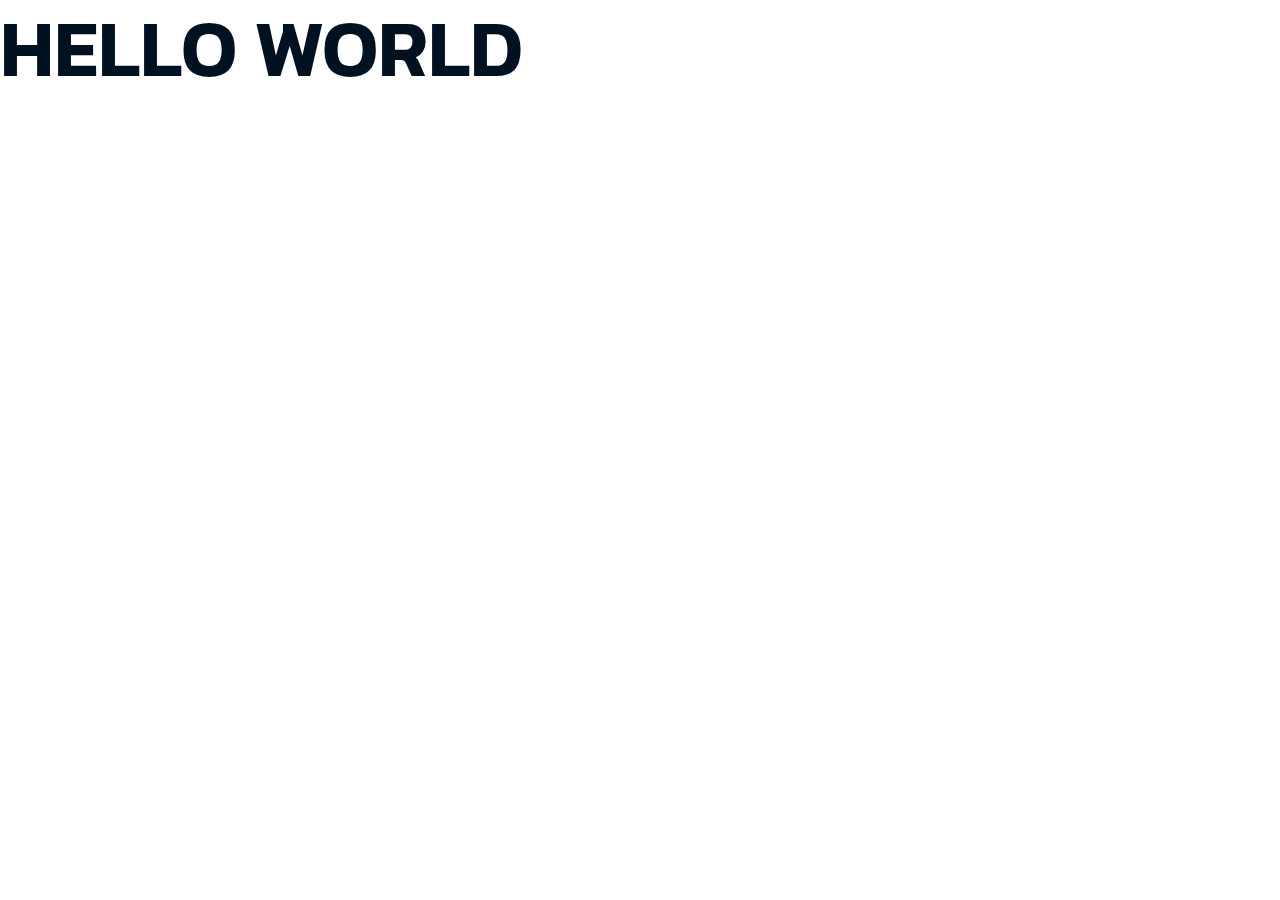
==== projects.html @ 4e856ba3 "first commit" ====
<!DOCTYPE html>
<html lang="en">
<head>
    <meta charset="UTF-8">
    <meta name="viewport" content="width=device-width, initial-scale=1.0">
    <title>PROJECTS</title>
    <link rel="stylesheet" href="css/all.min.css">
    <link rel="stylesheet" href="css/bootstrap.min.css">
    <link rel="stylesheet" href="css/bootstrap.min.css.map">
    <link rel="stylesheet" href="style.css">
    <link rel="stylesheet" href="https://cdnjs.cloudflare.com/ajax/libs/font-awesome/6.0.0-beta3/css/all.min.css">
    <link rel="preconnect" href="https://fonts.googleapis.com">
    <link rel="preconnect" href="https://fonts.gstatic.com" crossorigin>
    <link href="https://fonts.googleapis.com/css2?family=Kanit:ital,wght@0,100;0,200;0,300;0,400;0,500;0,600;0,700;0,800;0,900;1,100;1,200;1,300;1,400;1,500;1,600;1,700;1,800;1,900&display=swap" rel="stylesheet">
    <script src="main.js"></script>
</head>
<body>
    <h1>HELLO WORLD</h1>
</body>
</html>
---- style.css ----
.section1-background {
    width: 100vw;
    height: 1530px;
    background-image: url('./layered-waves-haikei.svg');
    background-repeat: no-repeat;
    background-size: cover;
}

.section2-background {
    width: 100vw;
    height: max-content;
    background-image: url('./wave-haikei\ \(1\).svg');
    background-repeat: no-repeat;
    background-size: cover;
}

.section3-background {
    width: 100vw;
    height: 800px;
    background-image: url('./blurry-gradient-haikei.svg');
    background-repeat: no-repeat;
    background-size: cover;
}

nav {
    background-color: var(--maincolor);
    height: 90px;
    text-transform: uppercase;
    font-weight: 650;
    font-size: large;
    z-index: 99999;
    width: auto;
    border-bottom: #06d6a0 solid 3px;

}

#nav-image {
    width: 200px;
    height: 60px;
    margin-left: 10px;
}

.navbar .navbar-nav .nav-link {
    color: #06d6a0;
    padding: 10px;
}

.navbar .navbar-nav .nav-link:hover {
    color: #ffd166;
}

.section1 {
    display: flex;
    flex-direction: column;
    justify-content: center;
    align-items: center;
}

:root {
    --maincolor: #001122
}

h3 {
    color: var(--maincolor);
    font-family: "Kanit";
    font-weight: 400;
    font-size: 40px;
    margin-top: 250px;
}

h1 {
    color: var(--maincolor);
    font-family: "Kanit";
    font-weight: 600;
    font-size: 80px;
}

h4 {
    color: var(--maincolor);
    font-family: "Kanit";
    font-weight: 500;
    font-size: 35px;

}

#hovered-button {
    background-color: #06d6a0;
    border-radius: 15px;
    box-shadow: 0px 1px 15px rgb(151, 172, 176);
    border: solid 0px;
    font-weight: 560;
    font-family: "Kanit";
    font-size: large;
    text-transform: uppercase;
    color: #014455;
    width: 240px;
    height: 55px;
    transition: all 0.5s ease;
    position: relative;
    margin-top: 130px;
}

#hovered-button:hover {
    background-color: #00cc96;
    transform: translateY(-10%) scale(1.09, 1.11);
}

#icons-list {
    list-style: none;
    display: flex;
    flex-direction: row;
    justify-content: center;
    margin-top: 100px;
    margin-right: 30px;
}

a {
    text-decoration: none;
    color: #fff9fb;
    padding: 15px;
}

#social-blue:hover {
    color: hwb(0 0% 100%);
}

#social-red:hover {
    color: rgb(255, 37, 37);
}

#social-purple:hover {
    color: rgb(255, 0, 144);
}

#social-gray:hover {
    color: rgb(0, 28, 76);
}

#about-title {
    color: #ffd166;
    margin-left: 580px;
    margin-top: 300px;
    font-family: "Kanit";
}

.image-portfolio {
    background-color: #00cc96;
    width: fit-content;
    display: flex;
    position: absolute;
    margin-top: 390px;
    left: 200px;
    border-radius: 100px 100px 10px 10px;
}

#owener-image {
    width: 300px;
    height: 310px;
    box-shadow: 0px 1px 15px rgb(94, 115, 119);
    border-radius: 100px 100px 10px 10px;
}

#about-text {
    font-weight: 400;
    font-size: larger;
    font-family: "Kanit";
    color: #00cc96;
    width: 1200px;
    margin-left: 580px;
}

.cards-title {
    width: 100vw;
    padding-top: 100px;
    background-color: var(--maincolor);
    color: white;
    text-align: center;
    text-transform: uppercase;
}

#cards-section {
    padding-top: 120px;
    margin-left: 135px;
    font-family: "Kanit";
}

#cards-row2 {
    margin-top: 50px;
}

.contact-title {
    background-color: #FCAF3C;
    width: 104%;
    padding-top: 140px;
    margin-left: -30px;
    text-align: center;
    text-transform: uppercase;
    overflow: hidden;
}

form {
    position: absolute;
    margin-top: 200px;
    left: 630px;
    padding: 30px;
    font-family: "Kanit";
    text-align: center;
}

#cotact-field {
    background-color: #ffffffe3;
    box-shadow: 0.3px 0.3px 10px #bcbcbc92;
    border-radius: 15px;
    width: 800px;
    height: 480px;
}

#first-name {
    position: absolute;
    left: 15px;
    padding-top: 10px;
}

#second-name {
    position: absolute;
    right: 20px;
    padding-top: 10px;
}

#email-field {
    position: absolute;
    top: 120px;
}

#telephone {
    position: absolute;
    top: 200px;
}

#text-area {
    position: absolute;
    top: 290px;
}

textarea {
    max-height: 100px;
}

#input-width1 {
    width: 300px;
}

#submit-button {
    background-color: #06d69e;
    border-radius: 15px;
    box-shadow: 0px 1px 15px rgb(151, 172, 176);
    border: solid 0px;
    font-weight: 560;
    font-family: "Kanit";
    font-size: large;
    text-transform: uppercase;
    color: #014455;
    width: 240px;
    height: 40px;
    position: relative;
    margin-top: 40px;
}

#submit-button:hover {
    background-color: #00b383;
}
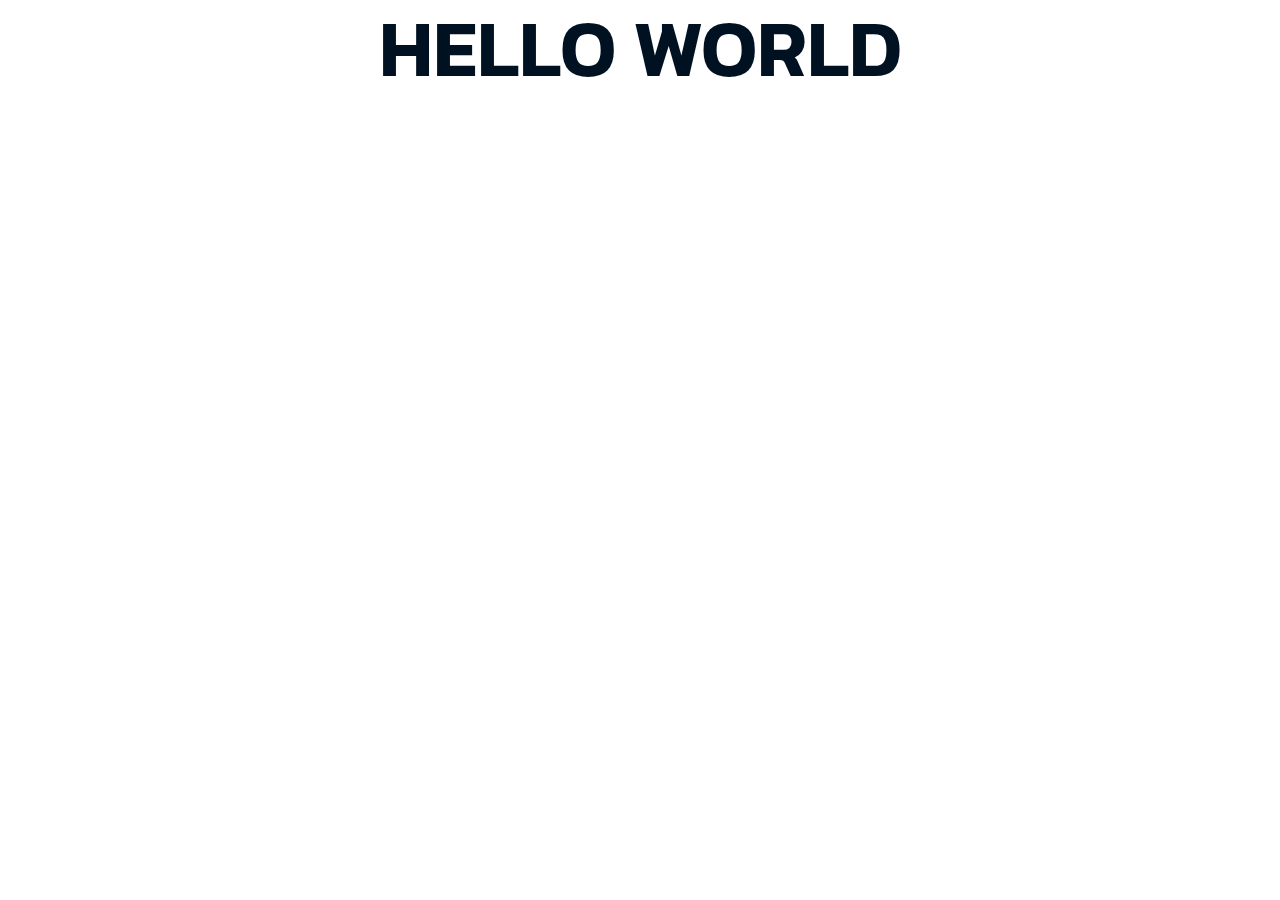
==== commit 32d54f3e: "updated version of the web and made the web responsive for all screens" ====
--- a/projects.html
+++ b/projects.html
@@ -12,9 +12,8 @@
     <link rel="preconnect" href="https://fonts.googleapis.com">
     <link rel="preconnect" href="https://fonts.gstatic.com" crossorigin>
     <link href="https://fonts.googleapis.com/css2?family=Kanit:ital,wght@0,100;0,200;0,300;0,400;0,500;0,600;0,700;0,800;0,900;1,100;1,200;1,300;1,400;1,500;1,600;1,700;1,800;1,900&display=swap" rel="stylesheet">
-    <script src="main.js"></script>
 </head>
 <body>
-    <h1>HELLO WORLD</h1>
+    <h1 style="display: flex; align-items: center; justify-content: center;">HELLO WORLD</h1>
 </body>
 </html>--- a/style.css
+++ b/style.css
@@ -1,25 +1,32 @@
-.section1-background {
+body{
+    overflow-x: hidden;
+}
+
+.section1-background,
+.section2-background,
+.section3-background {
     width: 100vw;
-    height: 1530px;
-    background-image: url('./layered-waves-haikei.svg');
+    height: auto;
+    padding-bottom: 30rem;
     background-repeat: no-repeat;
     background-size: cover;
+    background-position: center;
+}
+
+/* Specific background images */
+.section1-background {
+    background-image: url('./layered-waves-haikei.svg');
 }
 
 .section2-background {
-    width: 100vw;
-    height: max-content;
-    background-image: url('./wave-haikei\ \(1\).svg');
-    background-repeat: no-repeat;
-    background-size: cover;
+    padding-top: 16rem;
+    padding-bottom: 6rem;
+    background-image: url('./wave-haikei (1).svg');
 }
 
 .section3-background {
-    width: 100vw;
-    height: 800px;
+    padding-bottom: 100px;
     background-image: url('./blurry-gradient-haikei.svg');
-    background-repeat: no-repeat;
-    background-size: cover;
 }
 
 nav {
@@ -52,7 +59,6 @@
 .section1 {
     display: flex;
     flex-direction: column;
-    justify-content: center;
     align-items: center;
 }
 
@@ -105,15 +111,6 @@
     transform: translateY(-10%) scale(1.09, 1.11);
 }
 
-#icons-list {
-    list-style: none;
-    display: flex;
-    flex-direction: row;
-    justify-content: center;
-    margin-top: 100px;
-    margin-right: 30px;
-}
-
 a {
     text-decoration: none;
     color: #fff9fb;
@@ -138,26 +135,12 @@
 
 #about-title {
     color: #ffd166;
-    margin-left: 580px;
-    margin-top: 300px;
-    font-family: "Kanit";
-}
-
-.image-portfolio {
-    background-color: #00cc96;
-    width: fit-content;
-    display: flex;
-    position: absolute;
-    margin-top: 390px;
-    left: 200px;
-    border-radius: 100px 100px 10px 10px;
-}
-
-#owener-image {
-    width: 300px;
-    height: 310px;
-    box-shadow: 0px 1px 15px rgb(94, 115, 119);
-    border-radius: 100px 100px 10px 10px;
+    font-family: "Kanit";
+    font-size: 40px;
+    font-weight: 400;
+    margin-top: 20px;
+    position: relative;
+    top: 440px;
 }
 
 #about-text {
@@ -165,13 +148,88 @@
     font-size: larger;
     font-family: "Kanit";
     color: #00cc96;
-    width: 1200px;
-    margin-left: 580px;
+    max-width: 1100px;
+    margin-top: 20px;
+    position: relative;
+    top: 420px;
+}
+
+.image-portfolio {
+    background-color: #00cc96;
+    border-radius: 100px 100px 10px 10px;
+    width: fit-content;
+    margin-bottom: 20px;
+    box-shadow: 0px 1px 15px rgb(94, 115, 119);
+    position: relative;
+    top: 400px;
+}
+
+#owner-image {
+    width: 100%;
+    max-width: 350px;
+    height: auto;
+    border-radius: 100px 100px 10px 10px;
+}
+
+/* Responsive Adjustments */
+@media (max-width: 991px) {
+    .about-section {
+        flex-direction: column;
+        text-align: center;
+    }
+
+    #about-title,
+    #about-text {
+        text-align: center;
+        margin-left: 0;
+        margin-right: 0;
+    }
+
+    .image-portfolio {
+        margin: 0 auto 20px auto;
+    }
+}
+
+@media (max-width: 768px) {
+    .section1-background {
+        padding-bottom: 10rem;
+    }
+
+    .section2-background {
+        padding-top: 10rem;
+        padding-bottom: 3rem;
+    }
+
+    .section3-background {
+        padding-bottom: 60px;
+    }
+
+    #about-text {
+        font-size: medium;
+    }
+}
+
+@media (max-width: 576px) {
+    .section1-background {
+        padding-bottom: 5rem;
+    }
+
+    .section2-background {
+        padding-top: 5rem;
+        padding-bottom: 2rem;
+    }
+
+    .section3-background {
+        padding-bottom: 40px;
+    }
+
+    #about-text {
+        font-size: smaller;
+    }
 }
 
 .cards-title {
     width: 100vw;
-    padding-top: 100px;
     background-color: var(--maincolor);
     color: white;
     text-align: center;
@@ -180,7 +238,7 @@
 
 #cards-section {
     padding-top: 120px;
-    margin-left: 135px;
+
     font-family: "Kanit";
 }
 
@@ -189,67 +247,19 @@
 }
 
 .contact-title {
-    background-color: #FCAF3C;
-    width: 104%;
-    padding-top: 140px;
+    padding-top: 90px;
     margin-left: -30px;
     text-align: center;
     text-transform: uppercase;
     overflow: hidden;
 }
 
-form {
-    position: absolute;
-    margin-top: 200px;
-    left: 630px;
-    padding: 30px;
-    font-family: "Kanit";
-    text-align: center;
-}
-
-#cotact-field {
-    background-color: #ffffffe3;
-    box-shadow: 0.3px 0.3px 10px #bcbcbc92;
-    border-radius: 15px;
-    width: 800px;
-    height: 480px;
-}
-
-#first-name {
-    position: absolute;
-    left: 15px;
-    padding-top: 10px;
-}
-
-#second-name {
-    position: absolute;
-    right: 20px;
-    padding-top: 10px;
-}
-
-#email-field {
-    position: absolute;
-    top: 120px;
-}
-
-#telephone {
-    position: absolute;
-    top: 200px;
-}
-
-#text-area {
-    position: absolute;
-    top: 290px;
-}
-
-textarea {
-    max-height: 100px;
-}
-
-#input-width1 {
-    width: 300px;
-}
-
+form{
+    font-family: "Kanit";
+}
+form label{
+    font-weight: 500;
+}
 #submit-button {
     background-color: #06d69e;
     border-radius: 15px;
@@ -268,4 +278,4 @@
 
 #submit-button:hover {
     background-color: #00b383;
-}+}
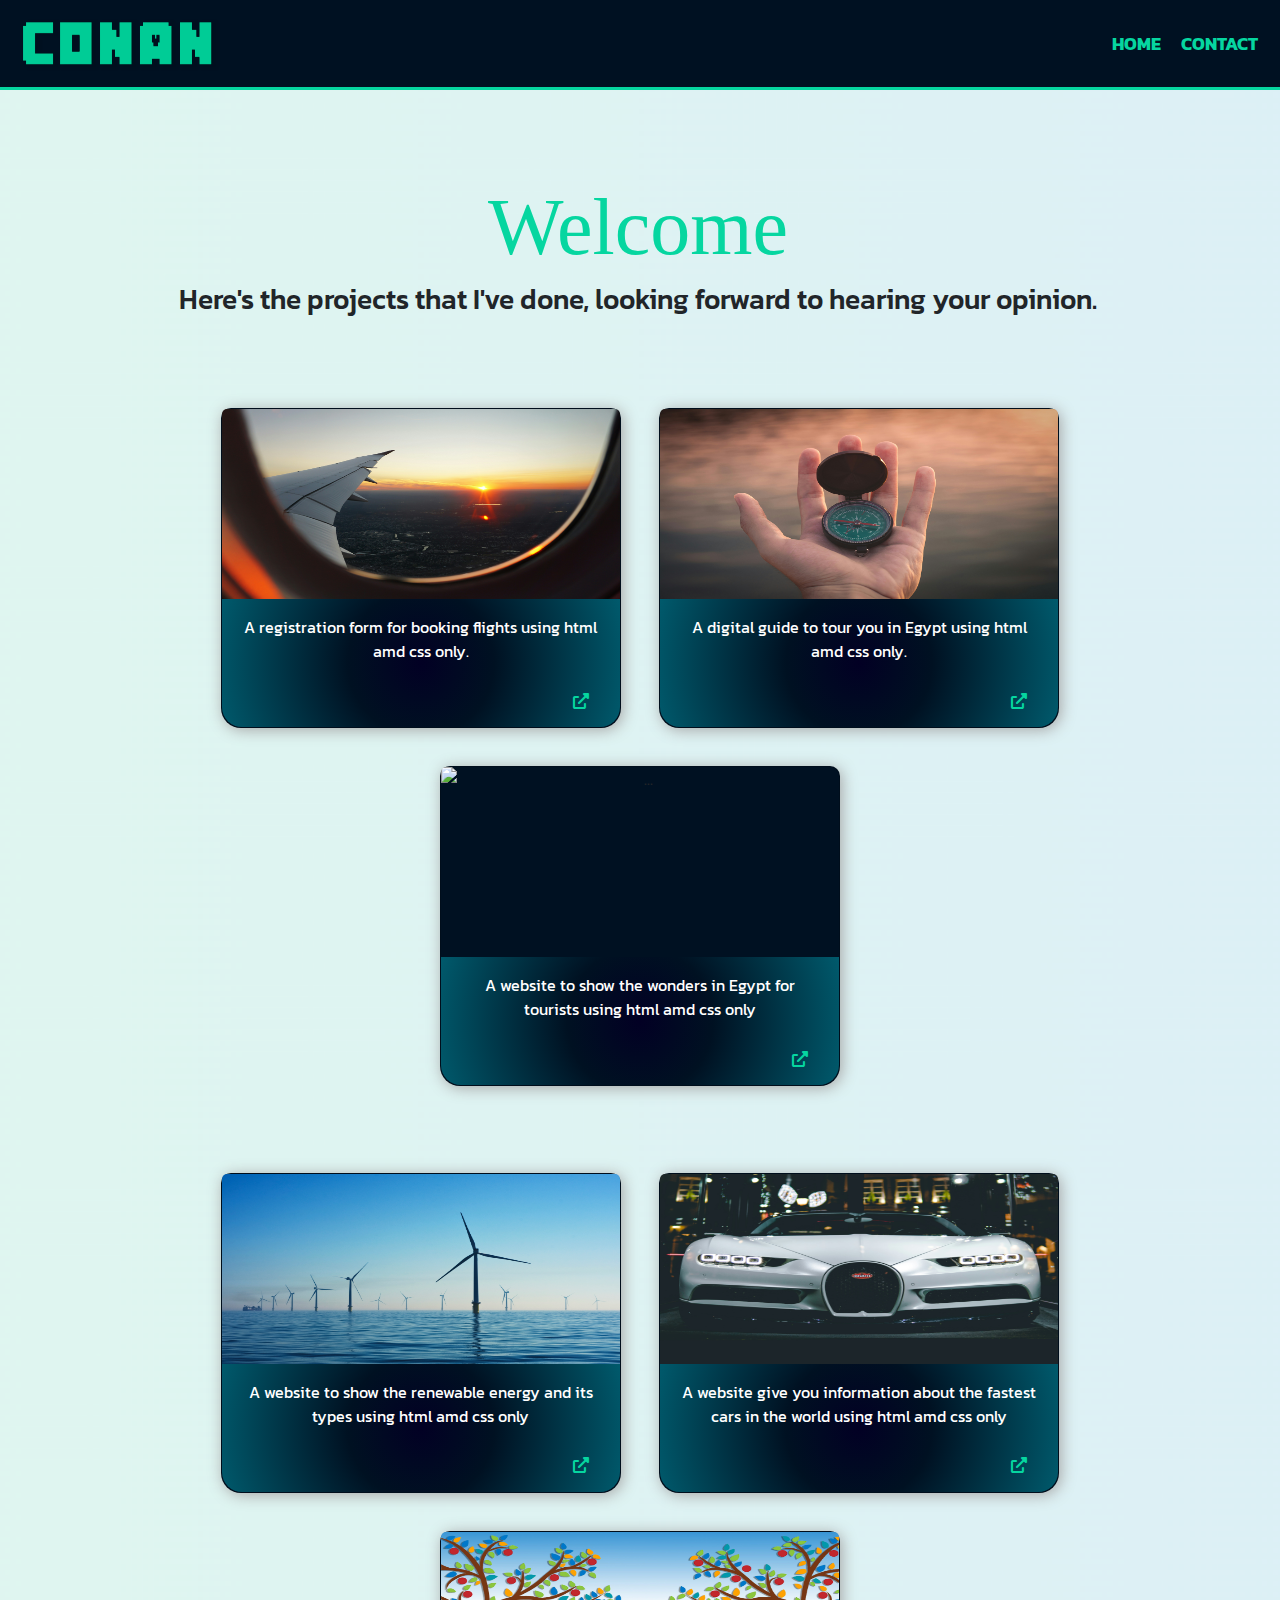
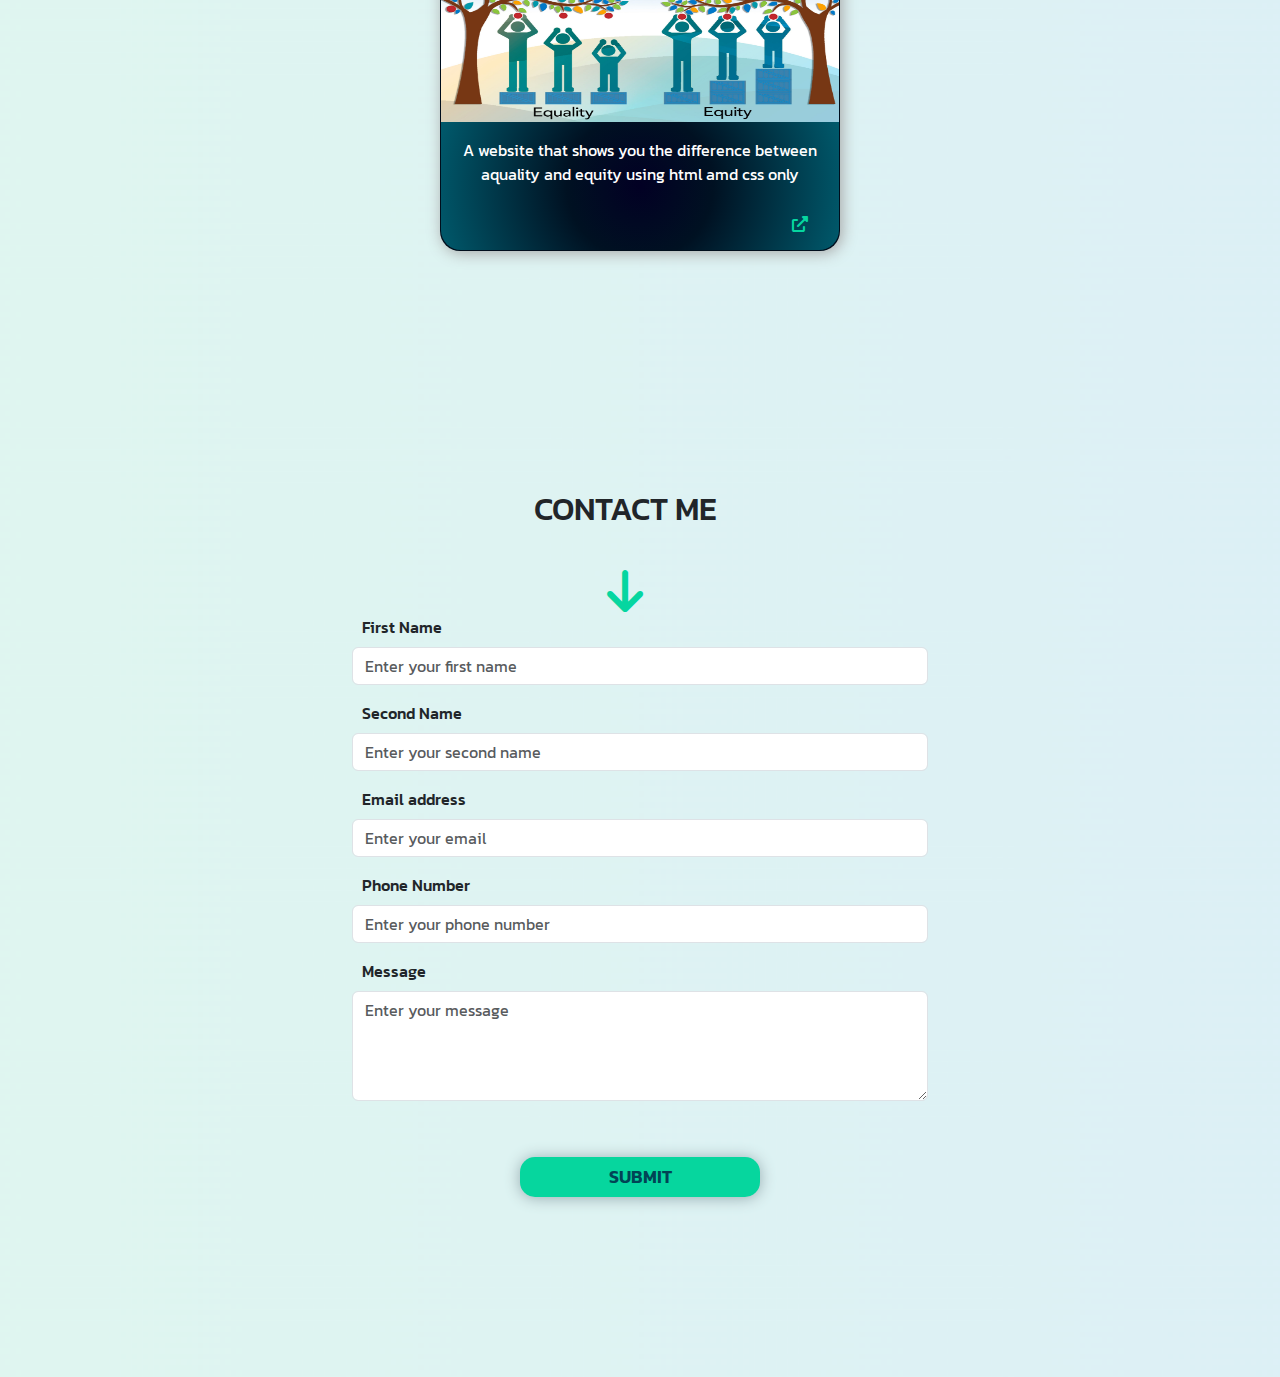
==== commit 6fa377f6: "Added projects page and made some changes" ====
--- a/projects.html
+++ b/projects.html
@@ -1,5 +1,6 @@
 <!DOCTYPE html>
 <html lang="en">
+
 <head>
     <meta charset="UTF-8">
     <meta name="viewport" content="width=device-width, initial-scale=1.0">
@@ -7,13 +8,123 @@
     <link rel="stylesheet" href="css/all.min.css">
     <link rel="stylesheet" href="css/bootstrap.min.css">
     <link rel="stylesheet" href="css/bootstrap.min.css.map">
-    <link rel="stylesheet" href="style.css">
+    <link rel="stylesheet" href="projects.css">
     <link rel="stylesheet" href="https://cdnjs.cloudflare.com/ajax/libs/font-awesome/6.0.0-beta3/css/all.min.css">
     <link rel="preconnect" href="https://fonts.googleapis.com">
     <link rel="preconnect" href="https://fonts.gstatic.com" crossorigin>
-    <link href="https://fonts.googleapis.com/css2?family=Kanit:ital,wght@0,100;0,200;0,300;0,400;0,500;0,600;0,700;0,800;0,900;1,100;1,200;1,300;1,400;1,500;1,600;1,700;1,800;1,900&display=swap" rel="stylesheet">
+    <link
+        href="https://fonts.googleapis.com/css2?family=Kanit:ital,wght@0,100;0,200;0,300;0,400;0,500;0,600;0,700;0,800;0,900;1,100;1,200;1,300;1,400;1,500;1,600;1,700;1,800;1,900&display=swap"
+        rel="stylesheet">
 </head>
+<header>
+    <nav class="navbar fixed-top navbar-expand-lg">
+        <div class="container-fluid">
+            <a class="navbar-brand" href="index.html"><img id="nav-image" src="media/Untitled image (2).png" alt=""></a>
+            <button class="navbar-toggler" type="button" data-bs-toggle="collapse"
+                data-bs-target="#navbarSupportedContent" aria-controls="navbarSupportedContent" aria-expanded="false"
+                aria-label="Toggle navigation">
+                <span class="navbar-toggler-icon"></span>
+            </button>
+            <div class="collapse navbar-collapse" id="navbarSupportedContent">
+                <ul class="navbar-nav ms-auto">
+                    <li class="nav-item" id="navvy-links">
+                        <a class="nav-link active" aria-current="page" href="index.html">Home</a>
+                    </li>
+                    <li class="nav-item">
+                        <a class="nav-link active" aria-current="page" href="#s2">contact</a>
+                    </li>
+                </ul>
+            </div>
+        </div>
+    </nav>
+</header>
+
 <body>
-    <h1 style="display: flex; align-items: center; justify-content: center;">HELLO WORLD</h1>
+    <div class="container text-center">
+        <div class="col">
+            <div class="intro-text container-fluid text-center">
+                <h1 class="projects-title">Welcome</h1>
+                <h3 class="projects-desc">Here's the projects that I've done, looking forward to hearing your opinion.</h3>
+            </div>            
+            <div class="row justify-content-center">
+                <div class="card col-12 col-md-6 col-lg-4" style="width: 25rem; height:20rem">
+                    <img src="media/bookingform.jpg" class="card-img-top" alt="...">
+                    <div class="card-body">
+                        <p class="card-text">A registration form for booking flights using html amd css only.</p>
+                        <a href="https://drive.google.com/drive/u/0/folders/1ZrA8BDmOSso4h7ybWzZca_J952qzKTJo" id="projects-link" target="_blank"><i class="fa-solid fa-up-right-from-square arrowIcon"></i></a>
+                    </div>
+                </div>
+                <div class="card col-12 col-md-6 col-lg-4 " style="width: 25rem; height:20rem">
+                    <img src="media/guide.jpg" class="card-img-top" alt="...">
+                    <div class="card-body">
+                        <p class="card-text">A digital guide to tour you in Egypt using html amd css only.</p>
+                        <a href="https://drive.google.com/drive/u/0/folders/1ZrA8BDmOSso4h7ybWzZca_J952qzKTJo" id="projects-link" target="_blank"><i class="fa-solid fa-up-right-from-square arrowIcon"></i></a>
+                    </div>
+                </div>
+                <div class="card col-12 col-md-6 col-lg-4" style="width: 25rem; height:20rem">
+                    <img src="media/adrian-dascal-GXIr_uawluA-unsplash.jpg" class="card-img-top" alt="...">
+                    <div class="card-body">
+                        <p class="card-text">A website to show the wonders in Egypt for tourists using html amd css only</p>
+                        <a href="https://drive.google.com/drive/u/0/folders/1NvtWdIz07wl0EnB6dOqR90YKlE9WwdCC" id="projects-link" target="_blank"><i class="fa-solid fa-up-right-from-square arrowIcon"></i></a>
+                    </div>
+                </div>
+            </div>
+            <div class="row justify-content-center my-5">
+                <div class="card col-12 col-md-6 col-lg-4" style="width: 25rem; height:20rem">
+                    <img src="media/renewableenergy.jpg" class="card-img-top" alt="...">
+                    <div class="card-body">
+                        <p class="card-text">A website to show the renewable energy and its types using html amd css only</p>
+                        <a href="https://drive.google.com/drive/u/0/folders/1P080fFvPmBHWUiIh0QGL_edV-7Gj4H4I" id="projects-link" target="_blank"><i class="fa-solid fa-up-right-from-square arrowIcon"></i></a>
+                    </div>
+                </div>
+                <div class="card col-12 col-md-6 col-lg-4" style="width: 25rem; height:20rem">
+                    <img src="media/bugatti.jpg" class="card-img-top" alt="...">
+                    <div class="card-body">
+                        <p class="card-text">A website give you information about the fastest cars in the world using html amd css only</p>
+                        <a href="https://drive.google.com/drive/u/0/folders/1Lx4C_xtr7HOxQTtyFvVq6kuHLqubXmbI" id="projects-link" target="_blank"><i class="fa-solid fa-up-right-from-square arrowIcon"></i></a>
+                    </div>
+                </div>
+                <div class="card col-12 col-md-6 col-lg-4" style="width: 25rem; height:20rem">
+                    <img src="media/equality-vs-equity-scaled.jpg" class="card-img-top" alt="...">
+                    <div class="card-body">
+                        <p class="card-text">A website that shows you the difference between aquality and equity using html amd css only</p>
+                        <a href="https://drive.google.com/drive/u/0/folders/16x02EeioSwiVvDFlVqX0J51jsFRALB9R" id="projects-link" target="_blank"><i class="fa-solid fa-up-right-from-square arrowIcon"></i></a>
+                    </div>
+                </div>
+            </div>
+        </div>
+    </div>
+    <div class="container" style="max-width: 600px;">
+        <div class="contact-title">
+            <h2>Contact me</h2>
+            <i class="fa-solid fa-arrow-down fa-3x" style="color: #06d6a0; margin-top: 30px;" id="s2"></i>
+        </div>
+        <form class="text-center">
+            <div class="mb-3 text-start">
+                <label for="firstName" class="form-label">First Name</label>
+                <input type="text" class="form-control" id="firstName" placeholder="Enter your first name">
+            </div>
+            <div class="mb-3 text-start ">
+                <label for="secondName" class="form-label">Second Name</label>
+                <input type="text" class="form-control" id="secondName" placeholder="Enter your second name">
+            </div>
+            <div class="mb-3 text-start ">
+                <label for="email" class="form-label">Email address</label>
+                <input type="email" class="form-control" id="email" placeholder="Enter your email">
+            </div>
+            <div class="mb-3 text-start ">
+                <label for="phone" class="form-label">Phone Number</label>
+                <input type="tel" class="form-control" id="phone" placeholder="Enter your phone number">
+            </div>
+            <div class="mb-3 text-start ">
+                <label for="message" class="form-label">Message</label>
+                <textarea class="form-control" id="message" rows="4" style="max-height: 150px;"
+                    placeholder="Enter your message"></textarea>
+                    
+            </div>
+            <button type="submit" class="btn " id="submit-button">Submit</button>
+        </form>
+    </div>
 </body>
+
 </html>--- a/projects.css
+++ b/projects.css
@@ -0,0 +1,185 @@
+:root {
+    --maincolor: #001122
+}
+
+body {
+    background-image: url(media/cool-background\ \(2\).png);
+    width: 100vw;
+    height: auto;
+    padding-bottom: 30rem;
+    background-repeat: no-repeat;
+    background-size: cover;
+    background-position: center;
+    overflow-x: hidden;
+    font-family: "Kanit";
+}
+
+nav {
+    background-color: var(--maincolor);
+    height: 90px;
+    text-transform: uppercase;
+    font-weight: 650;
+    font-size: large;
+    z-index: 99999;
+    width: auto;
+    border-bottom: #06d6a0 solid 3px;
+}
+
+#nav-image {
+    width: 200px;
+    height: 60px;
+    margin-left: 10px;
+}
+
+.navbar .navbar-nav .nav-link {
+    color: #06d6a0;
+    padding: 10px;
+}
+
+.navbar .navbar-nav .nav-link:hover {
+    color: #ffd166;
+}
+
+.intro-text {
+    padding-top: 10rem;
+    padding-left: 2rem;
+}
+
+.projects-title {
+    color: #06d6a0;
+}
+
+@media (max-width: 768px) {
+    .intro-text {
+        margin-top: 5rem;
+    }
+}
+
+@media(min-width:768px) {
+    .intro-text {
+        margin-top: 1.2rem;
+        margin-bottom: -4rem;
+    }
+}
+
+@media (max-width: 576px) {
+    .intro-text {
+        margin-top: 1.2rem;
+        margin-bottom: -4rem;
+        padding-left: 0.5rem;
+    }
+
+    .projects-title {
+        font-size: 3rem;
+    }
+
+    .projects-desc {
+        font-size: 1.2rem;
+    }
+}
+
+@media (min-width: 576px) {
+    .intro-text {
+        margin-top: 1.2rem;
+        margin-bottom: -4rem;
+        padding-left: 0.5rem;
+    }
+
+    .projects-title {
+        font-size: 5rem;
+    }
+
+}
+
+
+
+img {
+    height: 190px;
+    width: 25rem;
+    border-radius: 15px 15px 0px 0px;
+}
+
+.projects-title{
+    font-family: "Anurati";
+}
+
+.row {
+    position: relative;
+    top: 8rem;
+}
+
+.card-body {
+    background: rgb(2, 0, 36);
+    background: radial-gradient(circle, rgba(2, 0, 36, 1) 0%, rgba(0, 17, 34, 1) 35%, rgba(0, 90, 108, 1) 100%);
+    border-radius: 0px 0px 20px 20px;
+}
+
+.card {
+    margin: 1.2rem;
+    padding-left: 0;
+    padding-right: 0;
+    border-radius: 10px 10px 20px 20px;
+    box-shadow: 2px 2px 15px rgb(166, 166, 166);
+    background: var(--maincolor);
+    transition: all 0.5s ease;
+}
+
+.card:hover {
+    transform: translateY(-1%) scale(1.02, 1.04);
+}
+
+.arrowIcon {
+    color: #06d6a0;
+    position: relative;
+    top: 0.6rem;
+    left: 10rem;
+}
+
+.arrowIcon:hover {
+    color: #02ae80;
+}
+
+.card-text {
+    font-size: 1rem;
+    color: #ffffff;
+}
+
+.contact-title {
+    position: relative;
+    top: 300px;
+    margin-left: -30px;
+    text-align: center;
+    text-transform: uppercase;
+    overflow: hidden;
+}
+
+form {
+    font-family: "Kanit";
+    position: relative;
+    top: 300px;
+}
+
+form label {
+    font-weight: 500;
+    margin-left: 10px;
+}
+
+#submit-button {
+    background-color: #06d69e;
+    border-radius: 15px;
+    box-shadow: 0px 1px 15px rgb(151, 172, 176);
+    border: solid 0px;
+    font-weight: 560;
+    font-family: "Kanit";
+    font-size: large;
+    text-transform: uppercase;
+    color: #014455;
+    width: 240px;
+    height: 40px;
+    position: relative;
+    margin-top: 40px;
+}
+
+#submit-button:hover {
+    background-color: #00b383;
+}